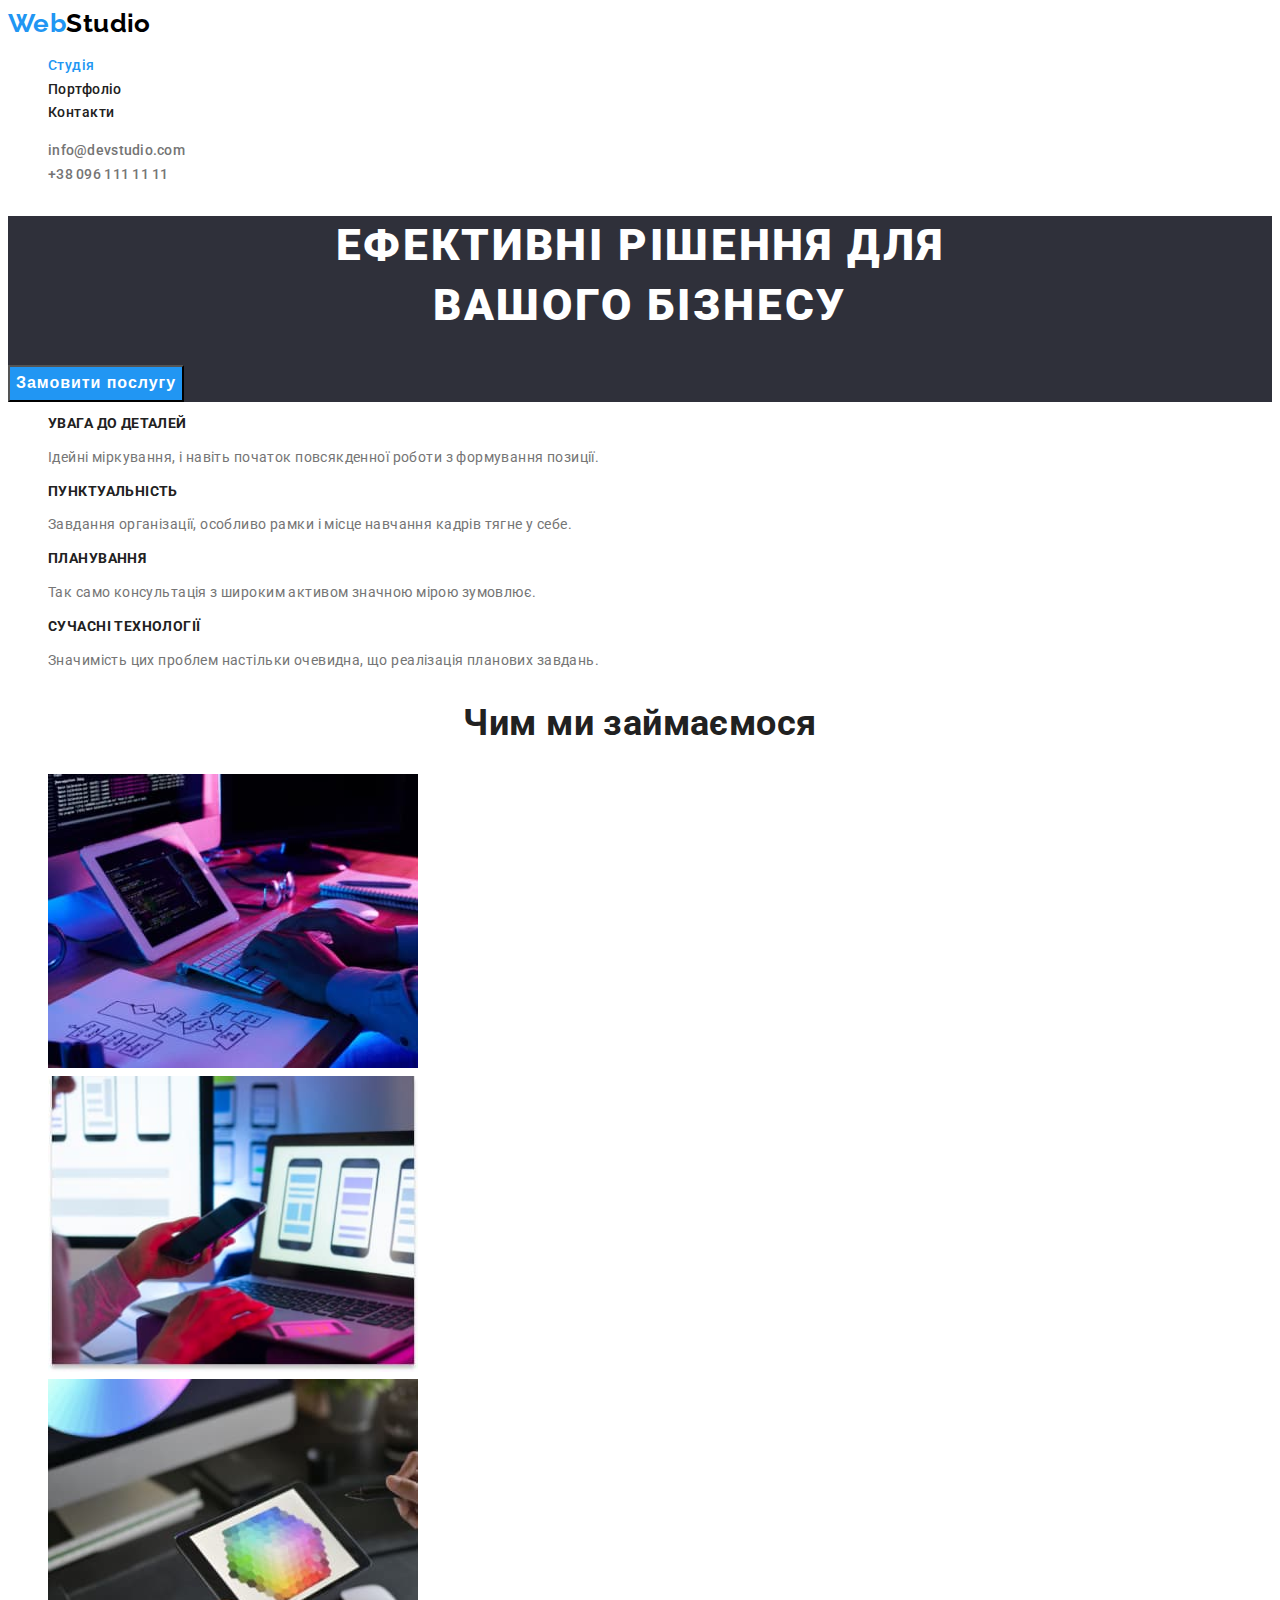
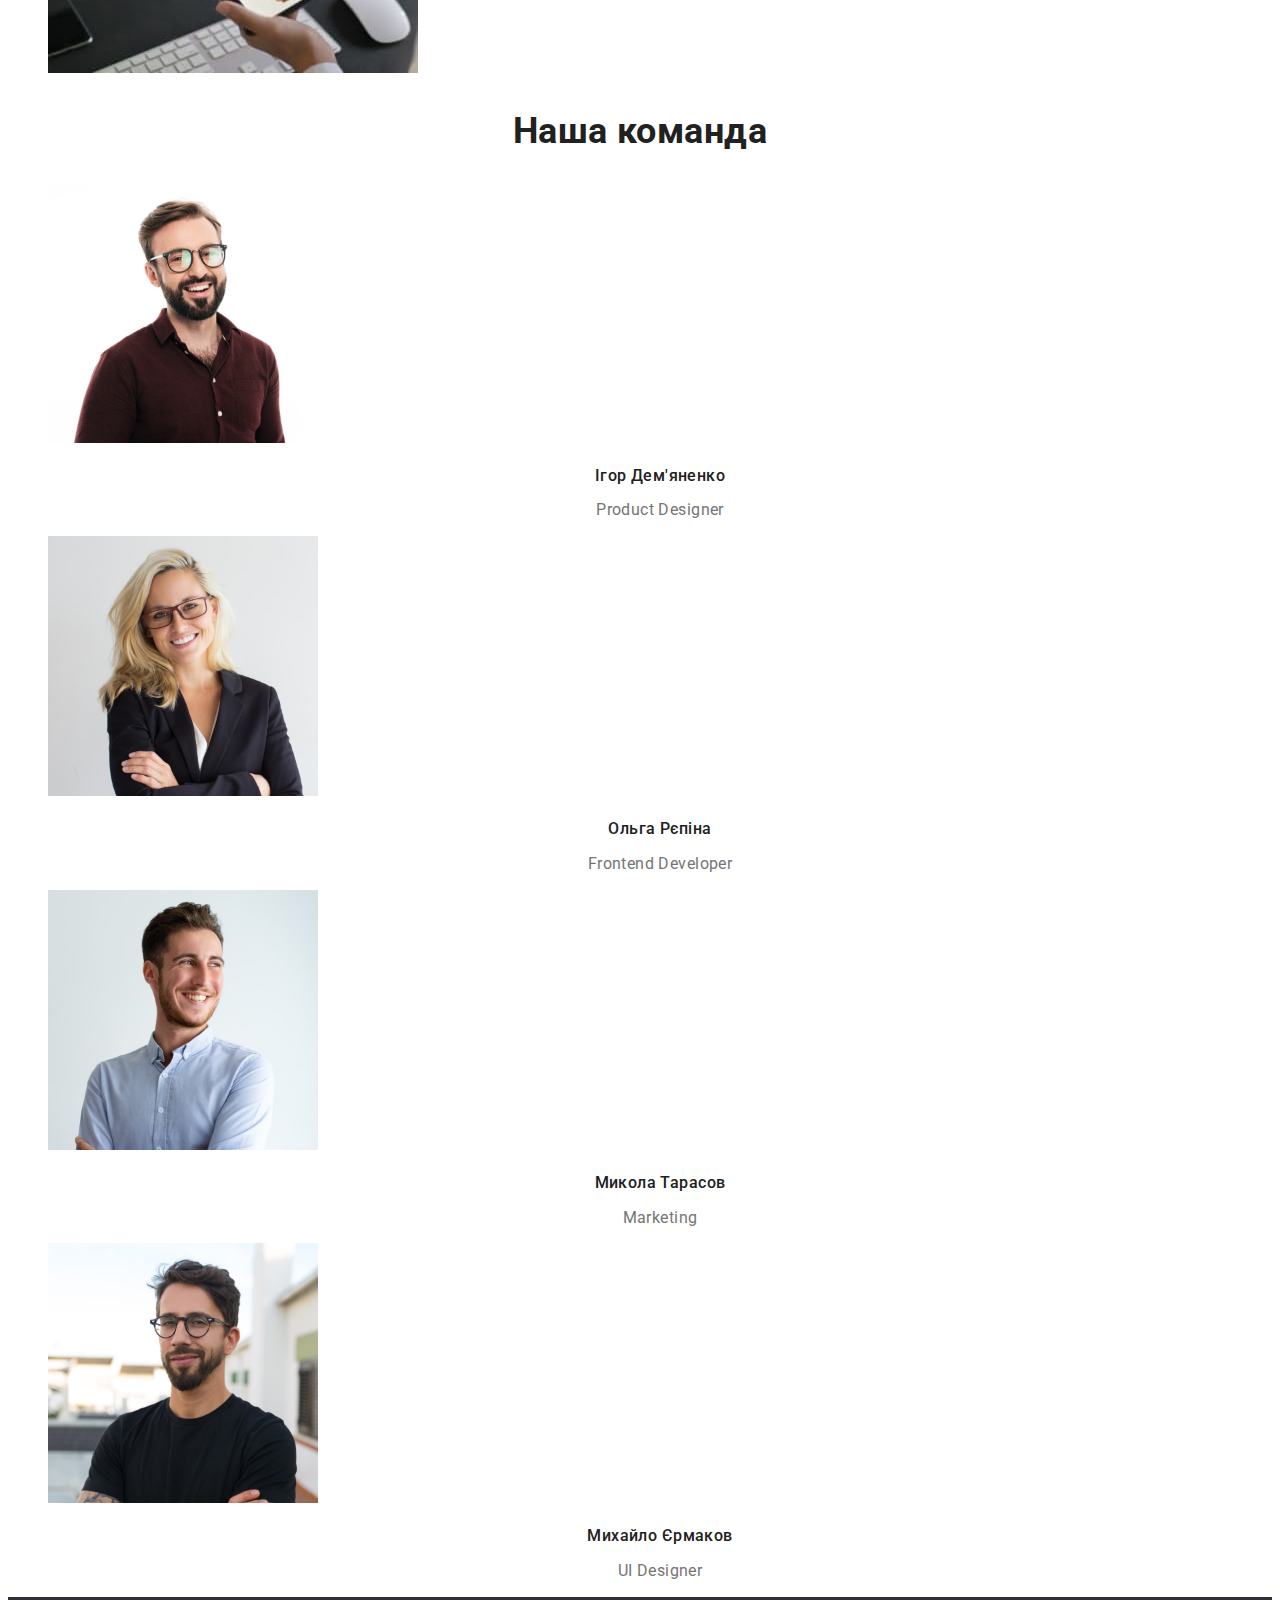
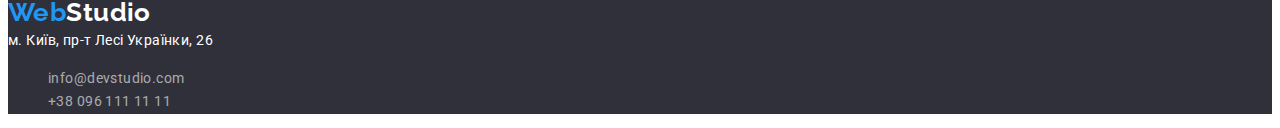
==== index.html @ 98f1ea33 "створено новий репозиторій HW3" ====
<!DOCTYPE html>
<html lang="uk">
  <head>
    <meta charset="UTF-8" />
    <meta http-equiv="X-UA-Compatible" content="IE=edge" />
    <meta name="viewport" content="width=device-width, initial-scale=1.0" />
    <title>WebStudio-Головна</title>
    <link rel="preconnect" href="https://fonts.googleapis.com" />
    <link rel="preconnect" href="https://fonts.gstatic.com" crossorigin />
    <link
      href="https://fonts.googleapis.com/css2?family=Raleway:wght@700&family=Roboto:wght@400;500;700;900&display=swap"
      rel="stylesheet"
    />

    <link rel="stylesheet" href="./css/styles.css" />
  </head>
  <body>
    <header>
      <nav>
        <a href="/" class="logo-head">
          <span class="logo-first">Web</span>Studio</a
        >
        <ul class="site-nav">
          <li><a href="./index.html" class="link current">Студія</a></li>
          <li><a href="./portfolio.html" class="link">Портфоліо</a></li>
          <li><a href="./index.html" class="link">Контакти</a></li>
        </ul>
      </nav>
      <ul>
        <li>
          <a href="mailto:info@devstudio.com" class="contacts"
            >info@devstudio.com</a
          >
        </li>
        <li>
          <a href="tell:+38096111111" class="contacts">+38 096 111 11 11</a>
        </li>
      </ul>
    </header>

    <main>
      <!-- Section 1 -->
      <section class="hero">
        <h1 class="hero-title">
          Ефективні рішення для<br />
          вашого бізнесу
        </h1>
        <button type="button">Замовити послугу</button>
      </section>

      <!-- Section 2 Work-->
      <section class="section work">
        <h2 class="section-title visually-hidden">Привілегії</h2>
        <ul>
          <li>
            <h3 class="work-title">УВАГА ДО ДЕТАЛЕЙ</h3>
            <p class="work-description">
              Ідейні міркування, і навіть початок повсякденної роботи з
              формування позиції.
            </p>
          </li>
          <li>
            <h3 class="work-title">ПУНКТУАЛЬНІСТЬ</h3>
            <p class="work-description">
              Завдання організації, особливо рамки і місце навчання кадрів тягне
              у себе.
            </p>
          </li>
          <li>
            <h3 class="work-title">ПЛАНУВАННЯ</h3>
            <p class="work-description">
              Так само консультація з широким активом значною мірою зумовлює.
            </p>
          </li>
          <li>
            <h3 class="work-title">СУЧАСНІ ТЕХНОЛОГІЇ</h3>
            <p class="work-description">
              Значимість цих проблем настільки очевидна, що реалізація планових
              завдань.
            </p>
          </li>
        </ul>
      </section>

      <!-- Section 3 -->
      <section class="section">
        <h2 class="section-title">Чим ми займаємося</h2>
        <ul>
          <li>
            <img src="./images/img1.jpg" alt="Десктопні додатки" width="370" />
          </li>
          <li>
            <img src="./images/img2.jpg" alt="Мобільні додатки" width="370" />
          </li>
          <li>
            <img
              src="./images/img3.jpg"
              alt="Додатки для планшетів"
              width="370"
            />
          </li>
        </ul>
      </section>

      <!-- Section 4 Team -->
      <section class="section-team">
        <h2 class="section-title">Наша команда</h2>
        <ul>
          <li>
            <img
              src="./images/img.jpg"
              alt="перший член команди"
              width="270"
              height="260"
            />
            <h3 class="team-name">Ігор Дем'яненко</h3>
            <p lang="en" class="team-position">Product Designer</p>
          </li>
          <li>
            <img
              src="./images/img_1.jpg"
              alt="другий член команди"
              width="270"
              height="260"
            />
            <h3 class="team-name">Ольга Рєпіна</h3>
            <p lang="en" class="team-position">Frontend Developer</p>
          </li>
          <li>
            <img
              src="./images/img_2.jpg"
              alt=" третій член команди"
              width="270"
              height="260"
            />
            <h3 class="team-name">Микола Тарасов</h3>
            <p lang="en" class="team-position">Marketing</p>
          </li>
          <li>
            <img
              src="./images/img_3.jpg"
              alt="четвертий член команди"
              width="270"
              height="260"
            />
            <h3 class="team-name">Михайло Єрмаков</h3>
            <p lang="en" class="team-position">UI Designer</p>
          </li>
        </ul>
      </section>
    </main>
    <footer>
      <a href="/" class="logo-footer"
        ><span class="logo-first">Web</span>Studio</a
      >
      <address class="address">
        <a
          href="https://goo.gl/maps/CPtrU1FHBa2aNyZL9"
          target="_blank"
          rel="noopener noreferrer nofollow"
          >м. Київ, пр-т Лесі Українки, 26</a
        >
      </address>
      <ul>
        <li>
          <a href="mailto:info@devstudio.com" class="contacts-footer"
            >info@devstudio.com</a
          >
        </li>
        <li>
          <a href="tel+380961111111" class="contacts-footer"
            >+38 096 111 11 11</a
          >
        </li>
      </ul>
    </footer>
  </body>
</html>
---- css/styles.css ----
/* #000000 - лого2
#2196F3 - лого1 
#212121 - другорядний колір
#757575 - основний колір
#FFFFFF - герой і лого2
rgba(255, 255, 255, 0.6) - контакти
#2F303A - фон героя*/
:root {
    --primary-text-color: #757575;
    --secondary-text-color: #212121;
    --accent-color: #2196F3;
    --white-color: #FFFFFF;
}
body {
    background: var(--white-color);
    color: var(--primary-text-color);
    font-family: Roboto, sans-serif;
    letter-spacing: 0.03em;
    font-weight: 400;
    font-size: 14px;
    line-height: 1.7;
}

 .logo-first {
    color: var(--accent-color);
 }
 .logo-head {
    color: #000000;
    font-family: Raleway;
    font-weight: 700;
    font-size: 26px;
    line-height: 1.2;
 }
ul {
    list-style: none;
}
a {
    text-decoration: none;
}
.site-nav .link {
    color: var(--secondary-text-color);
    font-weight: 500;
    line-height: 1.14;
}
 
.site-nav .link.current {
    color: var(--accent-color);
}

.site-nav .link:hover,
.site-nav .link:focus {
    color: var(--accent-color);
    letter-spacing: 0.02em;
}
.contacts {
    color: var(--primary-text-color);
    font-weight: 500;
    line-height: 1.14;
    letter-spacing: 0.02em;
}
.contacts:hover,
.contacts:focus {
    color: var(--accent-color);
}

.hero {
    background-color: #2F303A;
}
.hero-title {
    color: var(--white-color);
    font-weight: 900;
    font-size: 44px;
    line-height: 1.36;
    text-align: center;
    letter-spacing: 0.06em;
    text-transform: uppercase;
}
.hero button {
    background-color: var(--accent-color);
    color: var(--white-color);
    font-weight: 700;
    font-size: 16px;
    line-height: 1.9;
    align-items: center;
    text-align: center;
    letter-spacing: 0.06em;
}
.section-title {
    color: var(--secondary-text-color);
    font-size: 36px;
    line-height: 1.16;
    text-align: center;
}

.work-title {
    color: var(--secondary-text-color);
    font-size: 14px;
    line-height: 1.14;
    text-transform: uppercase;
}

.project-tittle {
    font-weight: 700;
    font-size: 18px;
    line-height: 2;
    letter-spacing: 0.06em;
    color: var(--secondary-text-color);
}
.project-text {
    font-size: 16px;
    line-height: 1.87;
    letter-spacing: 0.03em;
    color: var(--primary-text-color);
}
.team-name {
    color: var(--secondary-text-color);
    font-weight: 500;
    font-size: 16px;
    line-height: 1.18;
    text-align: center;
}
.team-position{
    font-size: 16px;
    line-height: 1.18;
    text-align: center;
}
footer {
    background-color: #2F303A;
}
.address {
    color: var(--white-color);

}
.logo-footer {
    color: var(--white-color);
    font-family: Raleway;
    font-weight: 700;
    font-size: 26px;
    line-height: 1.19;
}
.address a{
    color: var(--white-color);
    font-style: normal;
}
.contacts-footer {
    color: rgba(255, 255, 255, 0.6);
}
.contacts-footer:hover,
.contacts-footer:focus {
    color: var(--accent-color);
}
.button {
    background-color: #F5F4FA;
    color: var(--secondary-text-color);
    font-family: inherit;
    font-weight: 500;
    font-size: 16px;
    line-height: 1.62;
    text-align: center;
    letter-spacing: 0.03em;
    cursor: pointer;
}
.button:hover,
.button:focus {
    background-color: var(--accent-color);
    color: var(--white-color);
}
.visually-hidden {
    position: absolute;
    white-space: nowrap;
    width: 1px;
    height: 1px;
    overflow: hidden;
    border: 0;
    padding: 0;
    clip: rect(0 0 0 0);
    clip-path: inset(50%);
    margin: -1px;
}
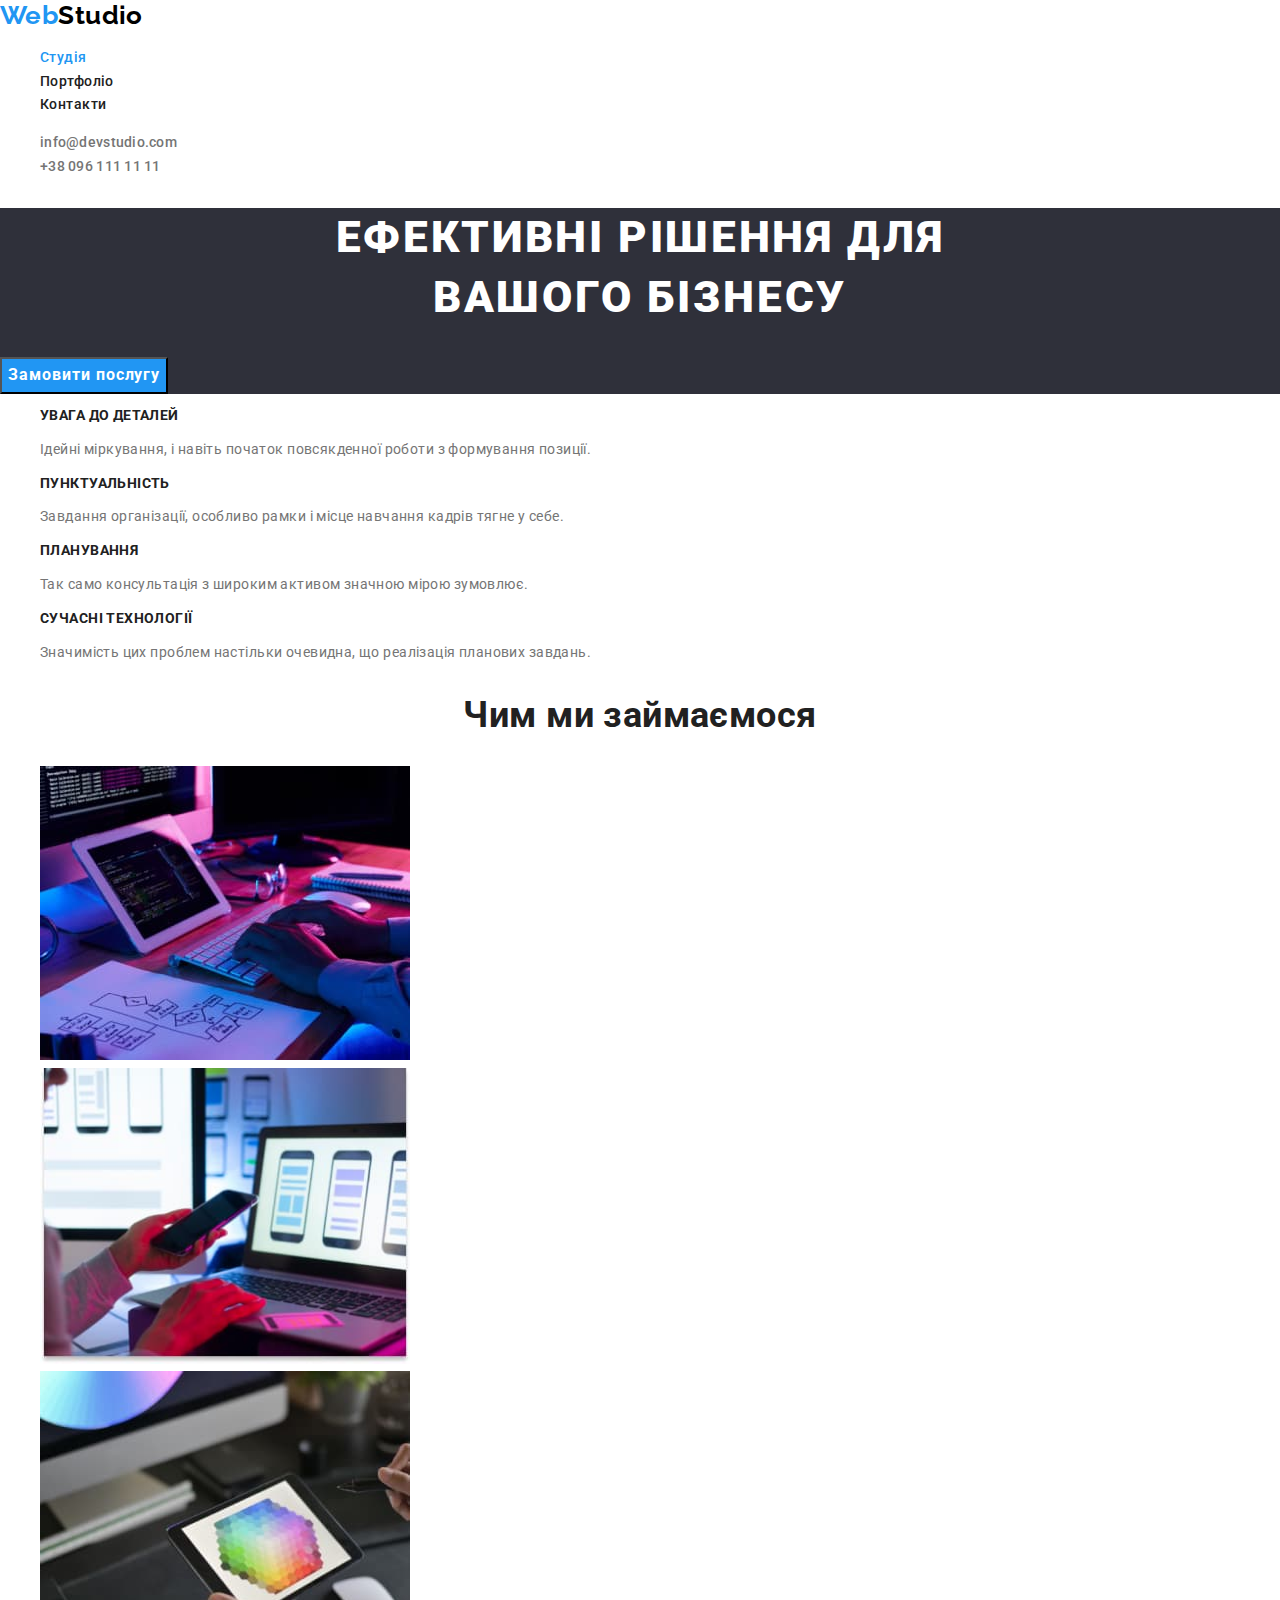
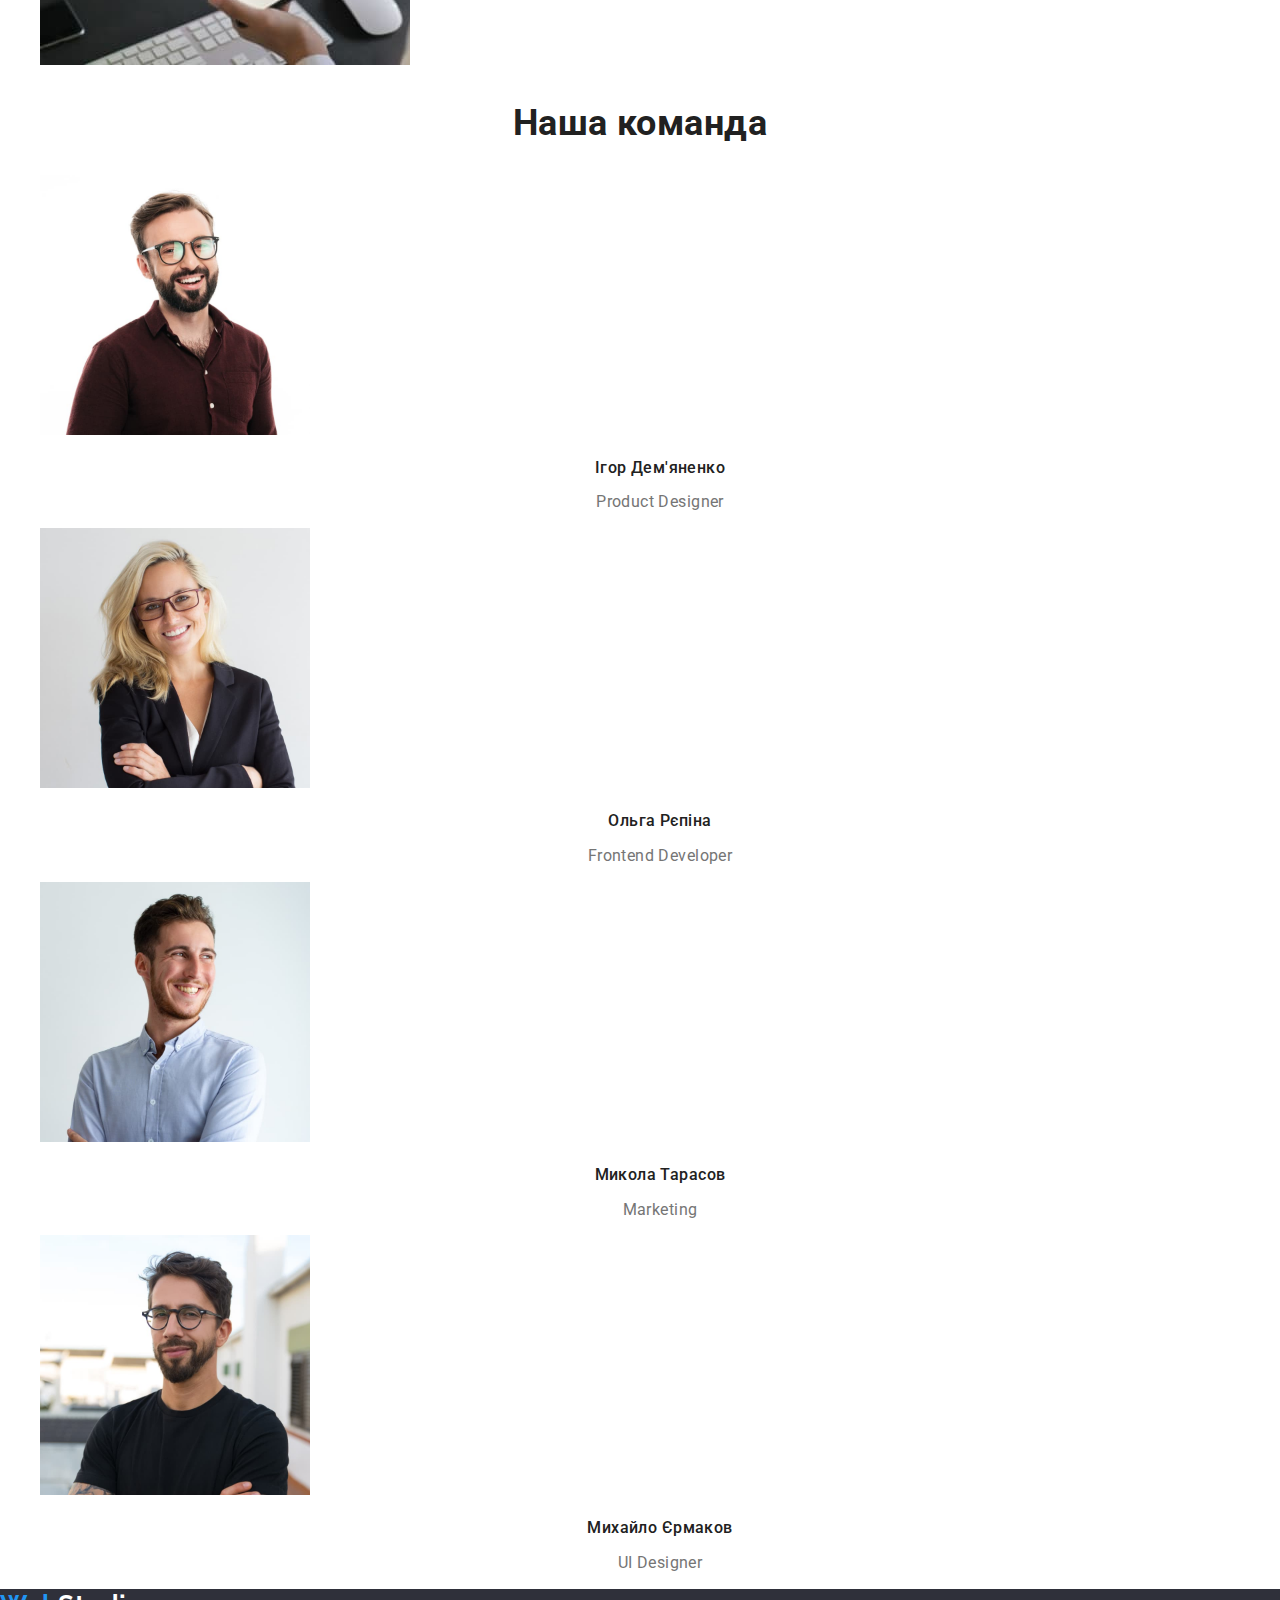
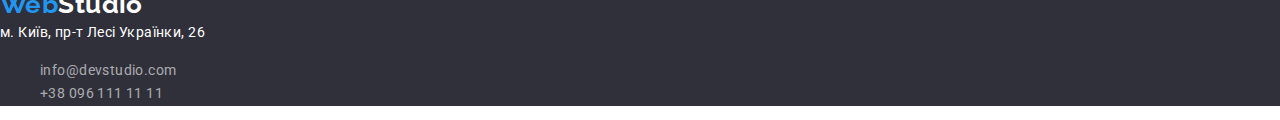
==== commit 64dc400e: "update index.html and portfolio.html" ====
--- a/index.html
+++ b/index.html
@@ -11,31 +11,36 @@
       href="https://fonts.googleapis.com/css2?family=Raleway:wght@700&family=Roboto:wght@400;500;700;900&display=swap"
       rel="stylesheet"
     />
-
+    <link
+      rel="stylesheet"
+      href="https://cdnjs.cloudflare.com/ajax/libs/modern-normalize/1.1.0/modern-normalize.min.css"
+    />
     <link rel="stylesheet" href="./css/styles.css" />
   </head>
   <body>
-    <header>
-      <nav>
-        <a href="/" class="logo-head">
-          <span class="logo-first">Web</span>Studio</a
-        >
-        <ul class="site-nav">
-          <li><a href="./index.html" class="link current">Студія</a></li>
-          <li><a href="./portfolio.html" class="link">Портфоліо</a></li>
-          <li><a href="./index.html" class="link">Контакти</a></li>
+    <header class="page-header">
+      <div class="container">
+        <nav>
+          <a href="/" class="logo-head">
+            <span class="logo-first">Web</span>Studio</a
+          >
+          <ul class="site-nav list">
+            <li><a href="./index.html" class="link current">Студія</a></li>
+            <li><a href="./portfolio.html" class="link">Портфоліо</a></li>
+            <li><a href="./index.html" class="link">Контакти</a></li>
+          </ul>
+        </nav>
+        <ul class="list">
+          <li>
+            <a href="mailto:info@devstudio.com" class="contacts"
+              >info@devstudio.com</a
+            >
+          </li>
+          <li>
+            <a href="tell:+38096111111" class="contacts">+38 096 111 11 11</a>
+          </li>
         </ul>
-      </nav>
-      <ul>
-        <li>
-          <a href="mailto:info@devstudio.com" class="contacts"
-            >info@devstudio.com</a
-          >
-        </li>
-        <li>
-          <a href="tell:+38096111111" class="contacts">+38 096 111 11 11</a>
-        </li>
-      </ul>
+      </div>
     </header>
 
     <main>
@@ -51,7 +56,7 @@
       <!-- Section 2 Work-->
       <section class="section work">
         <h2 class="section-title visually-hidden">Привілегії</h2>
-        <ul>
+        <ul class="list">
           <li>
             <h3 class="work-title">УВАГА ДО ДЕТАЛЕЙ</h3>
             <p class="work-description">
@@ -85,7 +90,7 @@
       <!-- Section 3 -->
       <section class="section">
         <h2 class="section-title">Чим ми займаємося</h2>
-        <ul>
+        <ul class="list">
           <li>
             <img src="./images/img1.jpg" alt="Десктопні додатки" width="370" />
           </li>
@@ -105,7 +110,7 @@
       <!-- Section 4 Team -->
       <section class="section-team">
         <h2 class="section-title">Наша команда</h2>
-        <ul>
+        <ul class="list">
           <li>
             <img
               src="./images/img.jpg"
@@ -161,7 +166,7 @@
           >м. Київ, пр-т Лесі Українки, 26</a
         >
       </address>
-      <ul>
+      <ul class="list">
         <li>
           <a href="mailto:info@devstudio.com" class="contacts-footer"
             >info@devstudio.com</a
--- a/css/styles.css
+++ b/css/styles.css
@@ -1,16 +1,11 @@
-/* #000000 - лого2
-#2196F3 - лого1 
-#212121 - другорядний колір
-#757575 - основний колір
-#FFFFFF - герой і лого2
-rgba(255, 255, 255, 0.6) - контакти
-#2F303A - фон героя*/
+
 :root {
     --primary-text-color: #757575;
     --secondary-text-color: #212121;
     --accent-color: #2196F3;
     --white-color: #FFFFFF;
 }
+
 body {
     background: var(--white-color);
     color: var(--primary-text-color);
@@ -20,6 +15,15 @@
     font-size: 14px;
     line-height: 1.7;
 }
+.list {
+    list-style: none;
+}
+
+a {
+    text-decoration: none;
+}
+
+/* --------Навігація-------- */
 
  .logo-first {
     color: var(--accent-color);
@@ -31,12 +35,7 @@
     font-size: 26px;
     line-height: 1.2;
  }
-ul {
-    list-style: none;
-}
-a {
-    text-decoration: none;
-}
+ 
 .site-nav .link {
     color: var(--secondary-text-color);
     font-weight: 500;
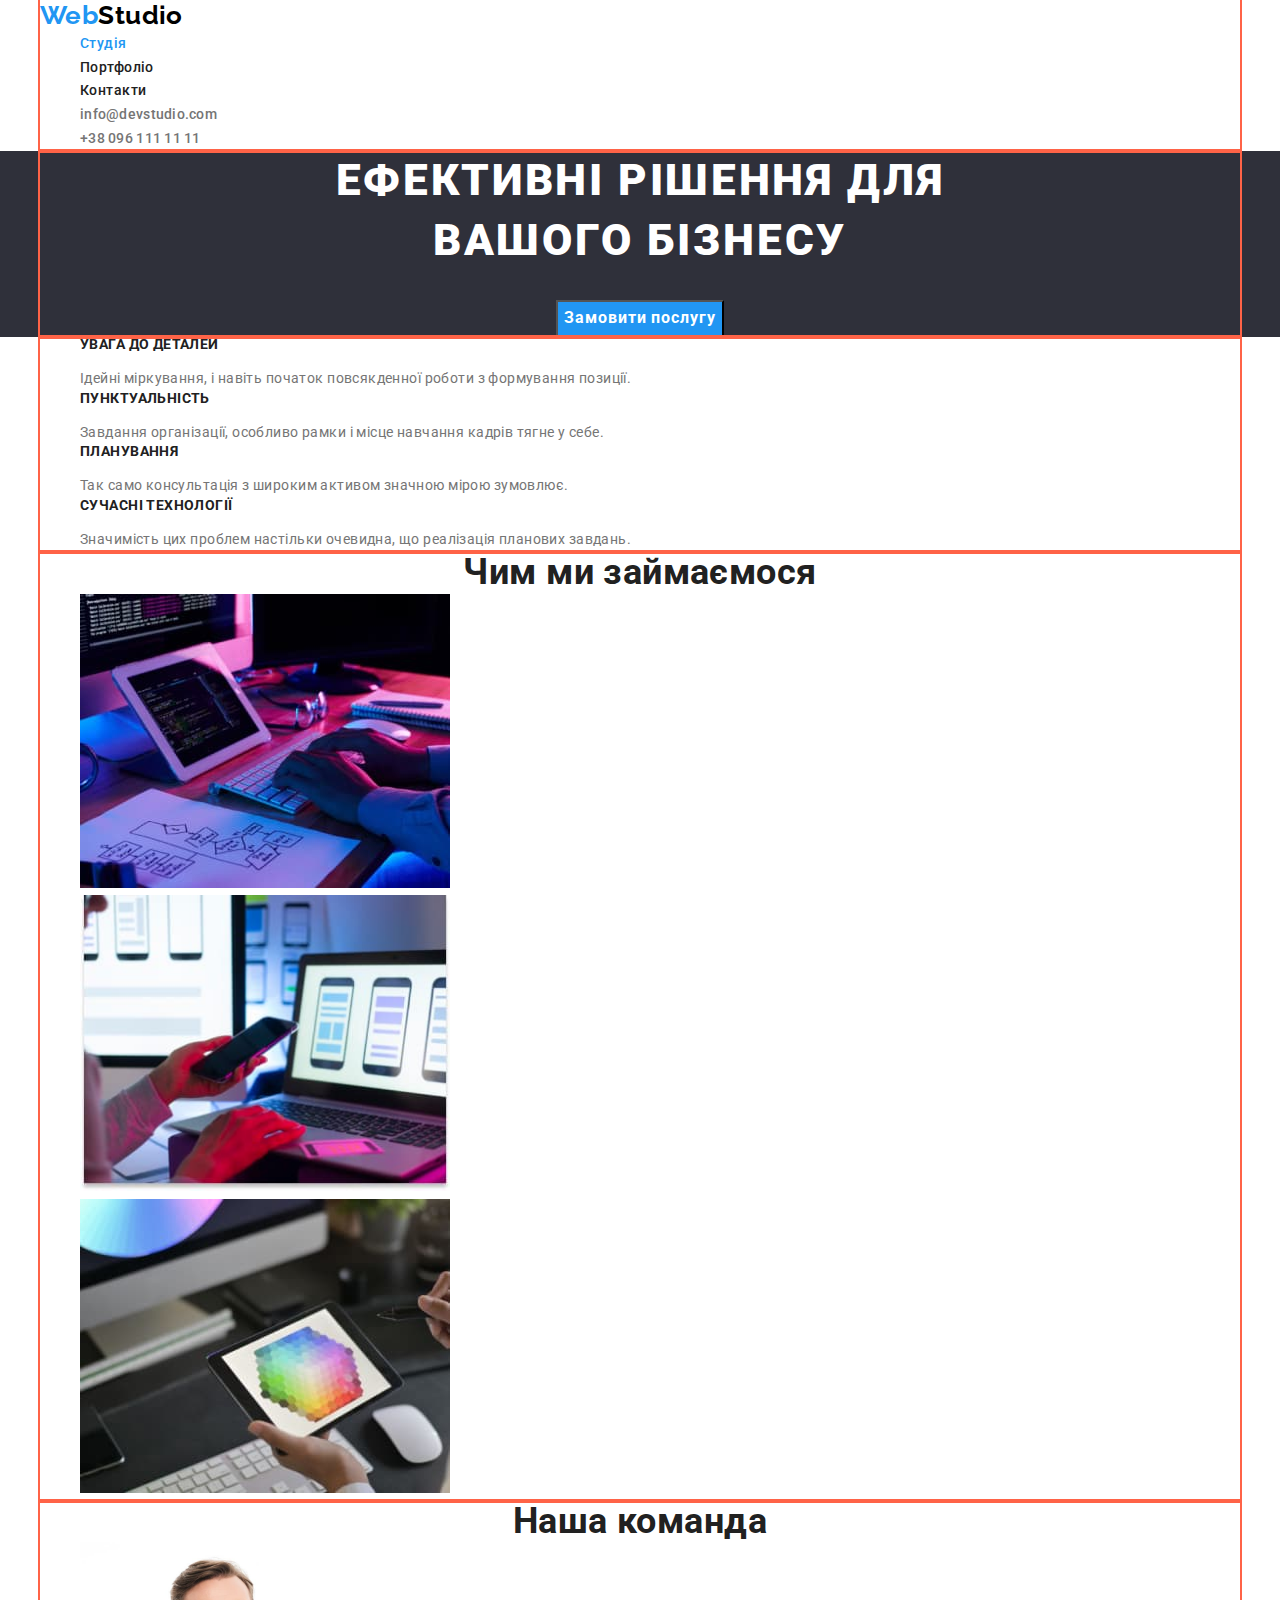
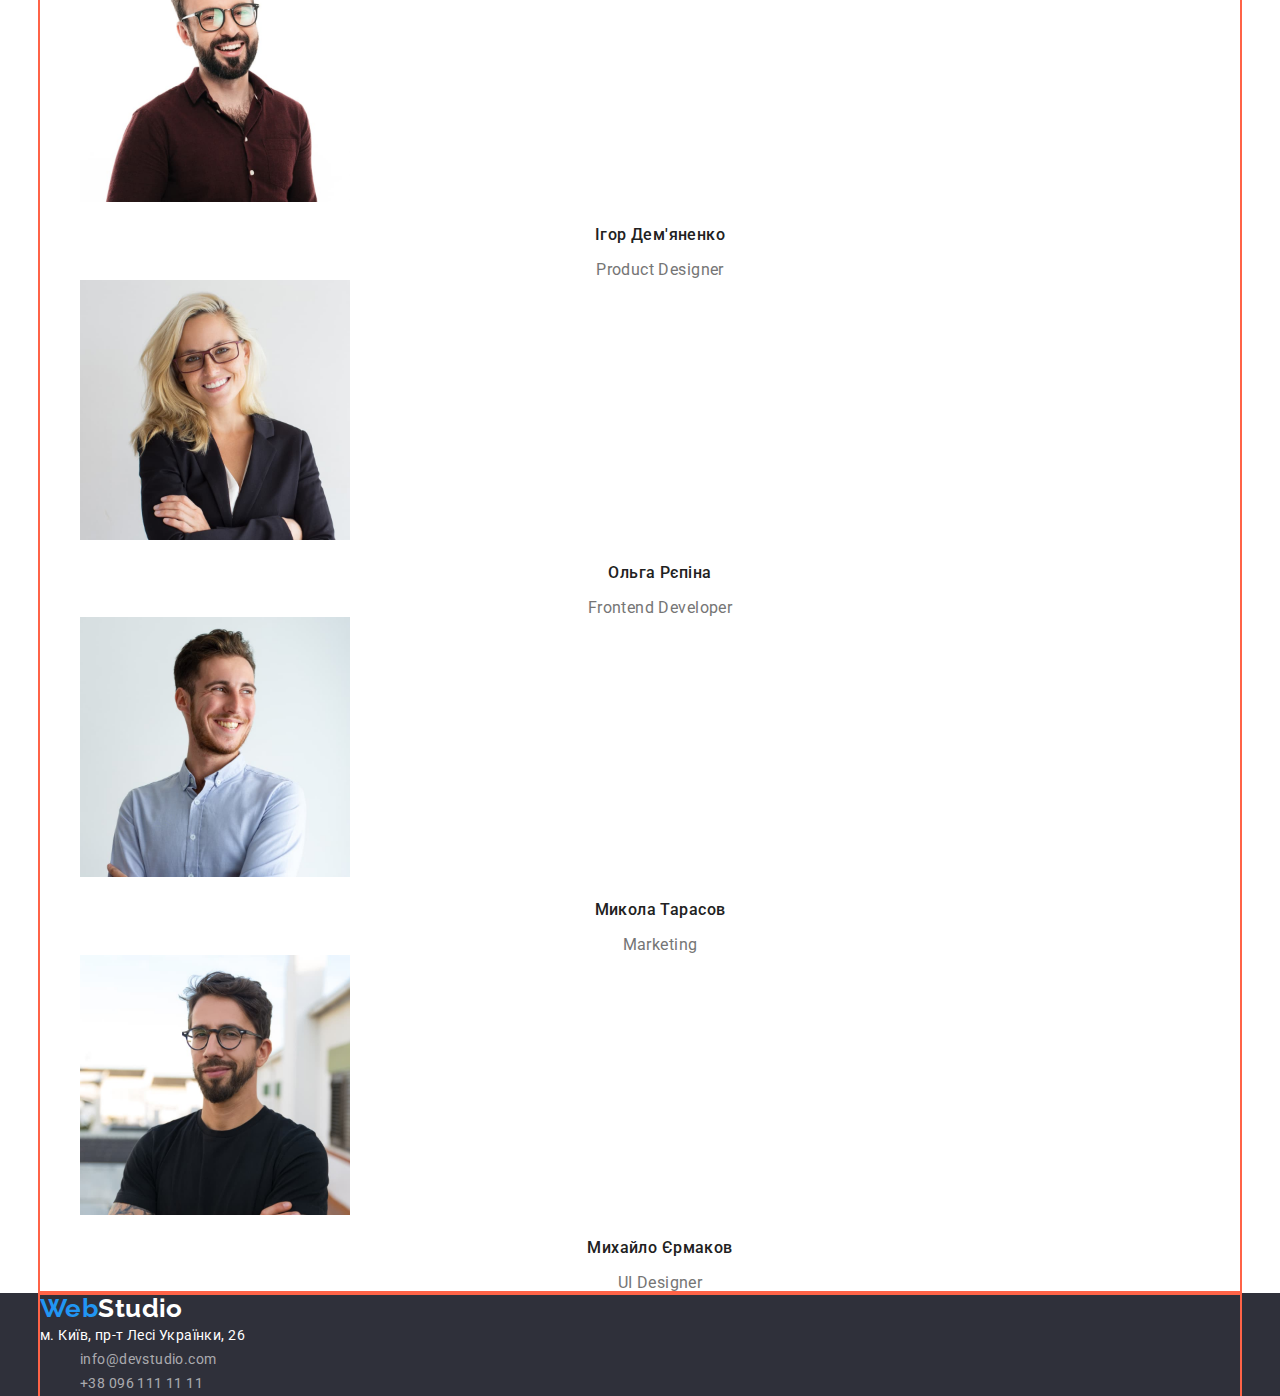
==== commit 25aa76f7: "add new styles" ====
--- a/index.html
+++ b/index.html
@@ -44,42 +44,44 @@
     </header>
 
     <main>
-      <!-- Section 1 -->
+      <!-- Section 1 Hero -->
       <section class="hero">
-        <h1 class="hero-title">
-          Ефективні рішення для<br />
-          вашого бізнесу
-        </h1>
-        <button type="button">Замовити послугу</button>
+        <div class="container">
+          <h1 class="hero-title">
+            Ефективні рішення для<br />
+            вашого бізнесу
+          </h1>
+          <button type="button">Замовити послугу</button>
+        </div>
       </section>
 
-      <!-- Section 2 Work-->
-      <section class="section work">
+      <!-- Section 2 Privileges -->
+      <section class="section-privileges container">
         <h2 class="section-title visually-hidden">Привілегії</h2>
         <ul class="list">
           <li>
-            <h3 class="work-title">УВАГА ДО ДЕТАЛЕЙ</h3>
-            <p class="work-description">
+            <h3 class="privileges-title">УВАГА ДО ДЕТАЛЕЙ</h3>
+            <p class="privileges-description">
               Ідейні міркування, і навіть початок повсякденної роботи з
               формування позиції.
             </p>
           </li>
           <li>
-            <h3 class="work-title">ПУНКТУАЛЬНІСТЬ</h3>
-            <p class="work-description">
+            <h3 class="privileges-title">ПУНКТУАЛЬНІСТЬ</h3>
+            <p class="privileges-description">
               Завдання організації, особливо рамки і місце навчання кадрів тягне
               у себе.
             </p>
           </li>
           <li>
-            <h3 class="work-title">ПЛАНУВАННЯ</h3>
-            <p class="work-description">
+            <h3 class="privileges-title">ПЛАНУВАННЯ</h3>
+            <p class="privileges-description">
               Так само консультація з широким активом значною мірою зумовлює.
             </p>
           </li>
           <li>
-            <h3 class="work-title">СУЧАСНІ ТЕХНОЛОГІЇ</h3>
-            <p class="work-description">
+            <h3 class="privileges-title">СУЧАСНІ ТЕХНОЛОГІЇ</h3>
+            <p class="privileges-description">
               Значимість цих проблем настільки очевидна, що реалізація планових
               завдань.
             </p>
@@ -87,97 +89,107 @@
         </ul>
       </section>
 
-      <!-- Section 3 -->
-      <section class="section">
-        <h2 class="section-title">Чим ми займаємося</h2>
-        <ul class="list">
-          <li>
-            <img src="./images/img1.jpg" alt="Десктопні додатки" width="370" />
-          </li>
-          <li>
-            <img src="./images/img2.jpg" alt="Мобільні додатки" width="370" />
-          </li>
-          <li>
-            <img
-              src="./images/img3.jpg"
-              alt="Додатки для планшетів"
-              width="370"
-            />
-          </li>
-        </ul>
+      <!-- Section 3 Work -->
+      <section class="section-work">
+        <div class="container">
+          <h2 class="section-title">Чим ми займаємося</h2>
+          <ul class="list">
+            <li>
+              <img
+                src="./images/img1.jpg"
+                alt="Десктопні додатки"
+                width="370"
+              />
+            </li>
+            <li>
+              <img src="./images/img2.jpg" alt="Мобільні додатки" width="370" />
+            </li>
+            <li>
+              <img
+                src="./images/img3.jpg"
+                alt="Додатки для планшетів"
+                width="370"
+              />
+            </li>
+          </ul>
+        </div>
       </section>
 
       <!-- Section 4 Team -->
       <section class="section-team">
-        <h2 class="section-title">Наша команда</h2>
-        <ul class="list">
-          <li>
-            <img
-              src="./images/img.jpg"
-              alt="перший член команди"
-              width="270"
-              height="260"
-            />
-            <h3 class="team-name">Ігор Дем'яненко</h3>
-            <p lang="en" class="team-position">Product Designer</p>
-          </li>
-          <li>
-            <img
-              src="./images/img_1.jpg"
-              alt="другий член команди"
-              width="270"
-              height="260"
-            />
-            <h3 class="team-name">Ольга Рєпіна</h3>
-            <p lang="en" class="team-position">Frontend Developer</p>
-          </li>
-          <li>
-            <img
-              src="./images/img_2.jpg"
-              alt=" третій член команди"
-              width="270"
-              height="260"
-            />
-            <h3 class="team-name">Микола Тарасов</h3>
-            <p lang="en" class="team-position">Marketing</p>
-          </li>
-          <li>
-            <img
-              src="./images/img_3.jpg"
-              alt="четвертий член команди"
-              width="270"
-              height="260"
-            />
-            <h3 class="team-name">Михайло Єрмаков</h3>
-            <p lang="en" class="team-position">UI Designer</p>
-          </li>
-        </ul>
+        <div class="container">
+          <h2 class="section-title">Наша команда</h2>
+          <ul class="list">
+            <li>
+              <img
+                src="./images/img.jpg"
+                alt="перший член команди"
+                width="270"
+                height="260"
+              />
+              <h3 class="team-name">Ігор Дем'яненко</h3>
+              <p lang="en" class="team-position">Product Designer</p>
+            </li>
+            <li>
+              <img
+                src="./images/img_1.jpg"
+                alt="другий член команди"
+                width="270"
+                height="260"
+              />
+              <h3 class="team-name">Ольга Рєпіна</h3>
+              <p lang="en" class="team-position">Frontend Developer</p>
+            </li>
+            <li>
+              <img
+                src="./images/img_2.jpg"
+                alt=" третій член команди"
+                width="270"
+                height="260"
+              />
+              <h3 class="team-name">Микола Тарасов</h3>
+              <p lang="en" class="team-position">Marketing</p>
+            </li>
+            <li>
+              <img
+                src="./images/img_3.jpg"
+                alt="четвертий член команди"
+                width="270"
+                height="260"
+              />
+              <h3 class="team-name">Михайло Єрмаков</h3>
+              <p lang="en" class="team-position">UI Designer</p>
+            </li>
+          </ul>
+        </div>
       </section>
     </main>
     <footer>
-      <a href="/" class="logo-footer"
-        ><span class="logo-first">Web</span>Studio</a
-      >
-      <address class="address">
-        <a
-          href="https://goo.gl/maps/CPtrU1FHBa2aNyZL9"
-          target="_blank"
-          rel="noopener noreferrer nofollow"
-          >м. Київ, пр-т Лесі Українки, 26</a
+      <div class="container">
+        <a href="/" class="logo-footer"
+          ><span class="logo-first">Web</span>Studio</a
         >
-      </address>
-      <ul class="list">
-        <li>
-          <a href="mailto:info@devstudio.com" class="contacts-footer"
-            >info@devstudio.com</a
+        <address class="address">
+          <a
+            href="https://goo.gl/maps/CPtrU1FHBa2aNyZL9"
+            target="_blank"
+            rel="noopener noreferrer nofollow"
+            >м. Київ, пр-т Лесі Українки, 26</a
           >
-        </li>
-        <li>
-          <a href="tel+380961111111" class="contacts-footer"
-            >+38 096 111 11 11</a
-          >
-        </li>
-      </ul>
+        </address>
+        <ul class="list">
+          <li>
+            <a href="mailto:info@devstudio.com" class="contacts-footer"
+              >info@devstudio.com</a
+            >
+          </li>
+          <li>
+            <a href="tel+380961111111" class="contacts-footer"
+              >+38 096 111 11 11</a
+            >
+          </li>
+        </ul>
+      </div>
     </footer>
   </body>
 </html>
--- a/css/styles.css
+++ b/css/styles.css
@@ -17,13 +17,21 @@
 }
 .list {
     list-style: none;
+    margin-top: 0;
+    margin-bottom: 0;
 }
 
 a {
     text-decoration: none;
 }
 
-/* --------Навігація-------- */
+/* --------Хедер-------- */
+.container {
+    margin-left: auto;
+    margin-right: auto;
+    width: 1200px;
+    outline: 2px solid tomato;
+}
 
  .logo-first {
     color: var(--accent-color);
@@ -62,15 +70,19 @@
     color: var(--accent-color);
 }
 
+/* --------Hero-------- */
 .hero {
     background-color: #2F303A;
+    text-align: center;
 }
 .hero-title {
+    margin-top: 0;
+    margin-bottom: 30px;
+
     color: var(--white-color);
     font-weight: 900;
     font-size: 44px;
     line-height: 1.36;
-    text-align: center;
     letter-spacing: 0.06em;
     text-transform: uppercase;
 }
@@ -84,21 +96,73 @@
     text-align: center;
     letter-spacing: 0.06em;
 }
+
+
 .section-title {
+    margin-top: 0;
+    margin-bottom: 0;
+
     color: var(--secondary-text-color);
     font-size: 36px;
     line-height: 1.16;
     text-align: center;
 }
 
-.work-title {
+/* --------privileges-------- */
+.privileges-title {
+    margin-top: 0;
     color: var(--secondary-text-color);
     font-size: 14px;
     line-height: 1.14;
     text-transform: uppercase;
 }
-
-.project-tittle {
+.privileges-description {
+    margin-bottom: 0;
+}
+
+.team-name {
+    color: var(--secondary-text-color);
+    font-weight: 500;
+    font-size: 16px;
+    line-height: 1.18;
+    text-align: center;
+}
+.team-position{
+    margin-bottom: 0;
+    font-size: 16px;
+    line-height: 1.18;
+    text-align: center;
+}
+
+/* --------Footer-------- */
+footer {
+    background-color: #2F303A;
+}
+.address {
+    color: var(--white-color);
+
+}
+.logo-footer {
+    color: var(--white-color);
+    font-family: Raleway;
+    font-weight: 700;
+    font-size: 26px;
+    line-height: 1.19;
+}
+.address a{
+    color: var(--white-color);
+    font-style: normal;
+}
+.contacts-footer {
+    color: rgba(255, 255, 255, 0.6);
+}
+.contacts-footer:hover,
+.contacts-footer:focus {
+    color: var(--accent-color);
+}
+
+/* --------Portfolio-------- */
+.project-title {
     font-weight: 700;
     font-size: 18px;
     line-height: 2;
@@ -111,44 +175,9 @@
     letter-spacing: 0.03em;
     color: var(--primary-text-color);
 }
-.team-name {
-    color: var(--secondary-text-color);
-    font-weight: 500;
-    font-size: 16px;
-    line-height: 1.18;
-    text-align: center;
-}
-.team-position{
-    font-size: 16px;
-    line-height: 1.18;
-    text-align: center;
-}
-footer {
-    background-color: #2F303A;
-}
-.address {
-    color: var(--white-color);
-
-}
-.logo-footer {
-    color: var(--white-color);
-    font-family: Raleway;
-    font-weight: 700;
-    font-size: 26px;
-    line-height: 1.19;
-}
-.address a{
-    color: var(--white-color);
-    font-style: normal;
-}
-.contacts-footer {
-    color: rgba(255, 255, 255, 0.6);
-}
-.contacts-footer:hover,
-.contacts-footer:focus {
-    color: var(--accent-color);
-}
 .button {
+    border-radius: 4px;
+    padding: 6px 22px;
     background-color: #F5F4FA;
     color: var(--secondary-text-color);
     font-family: inherit;
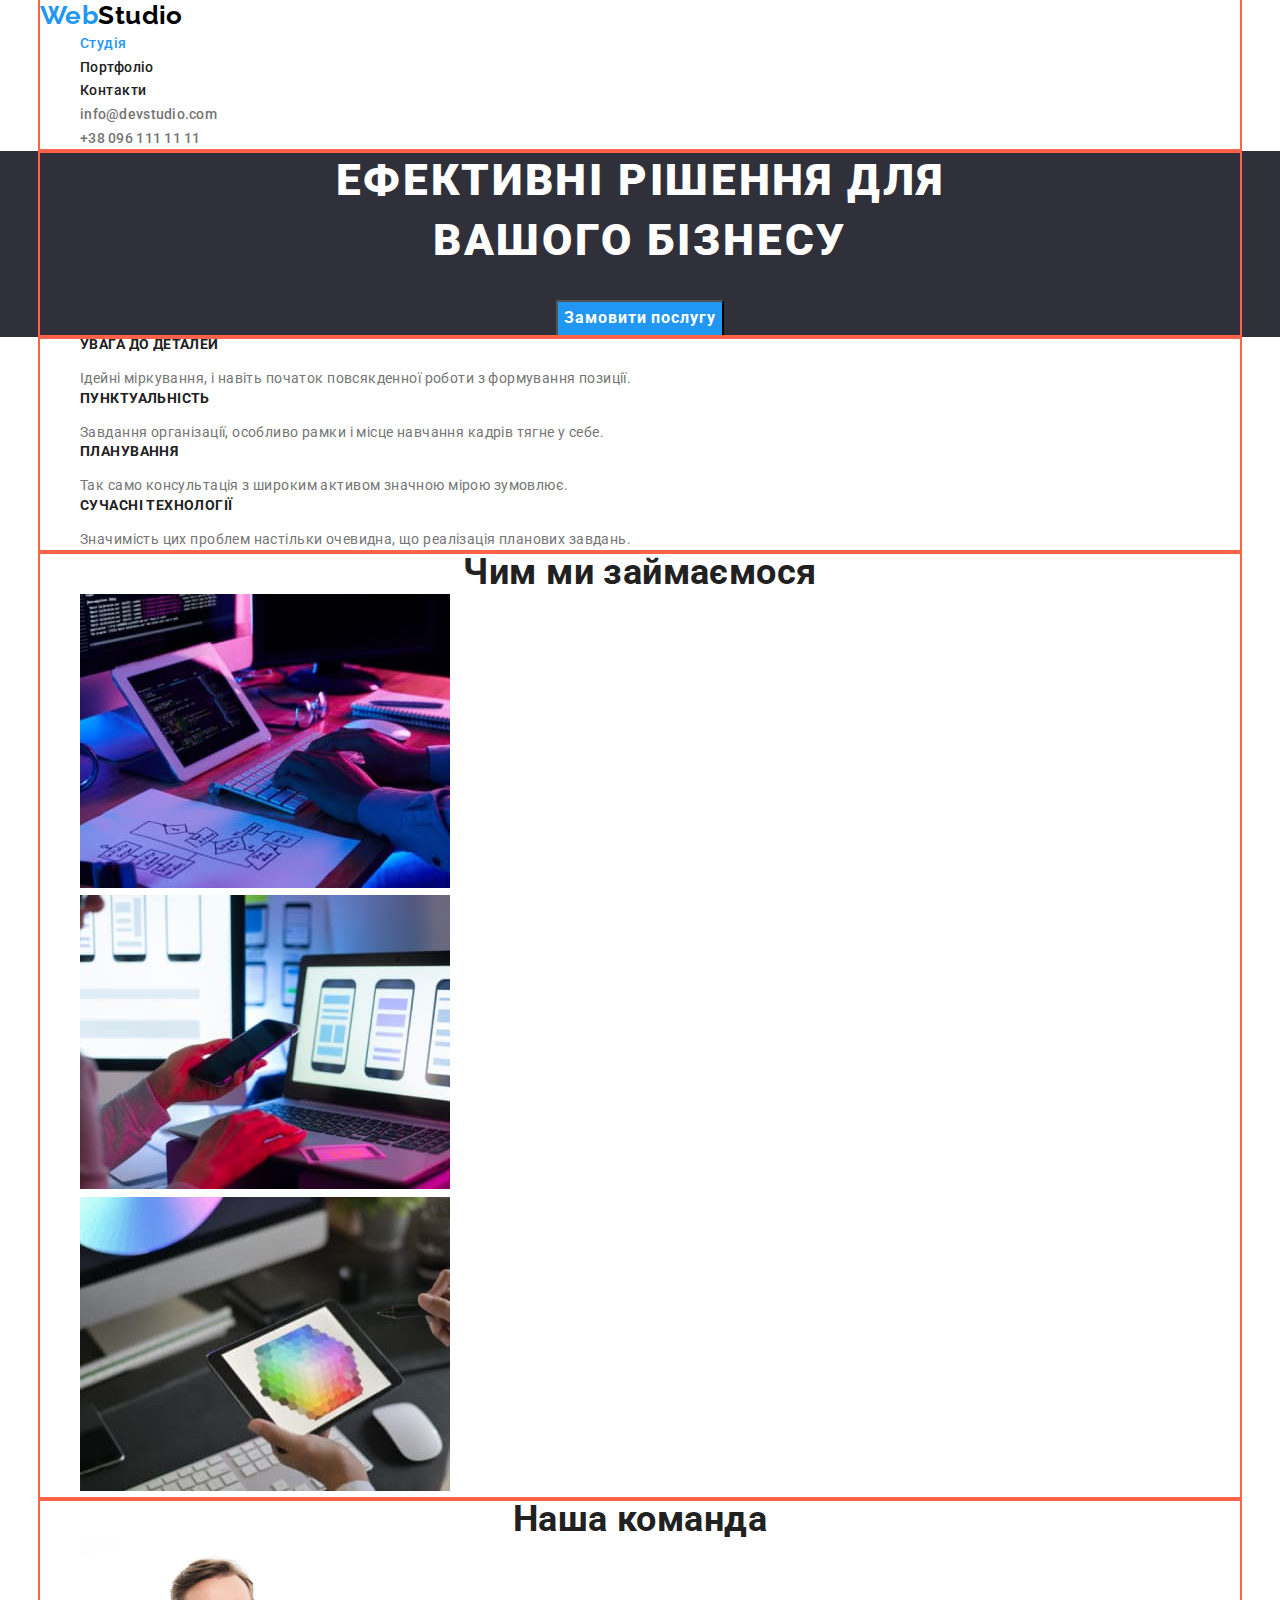
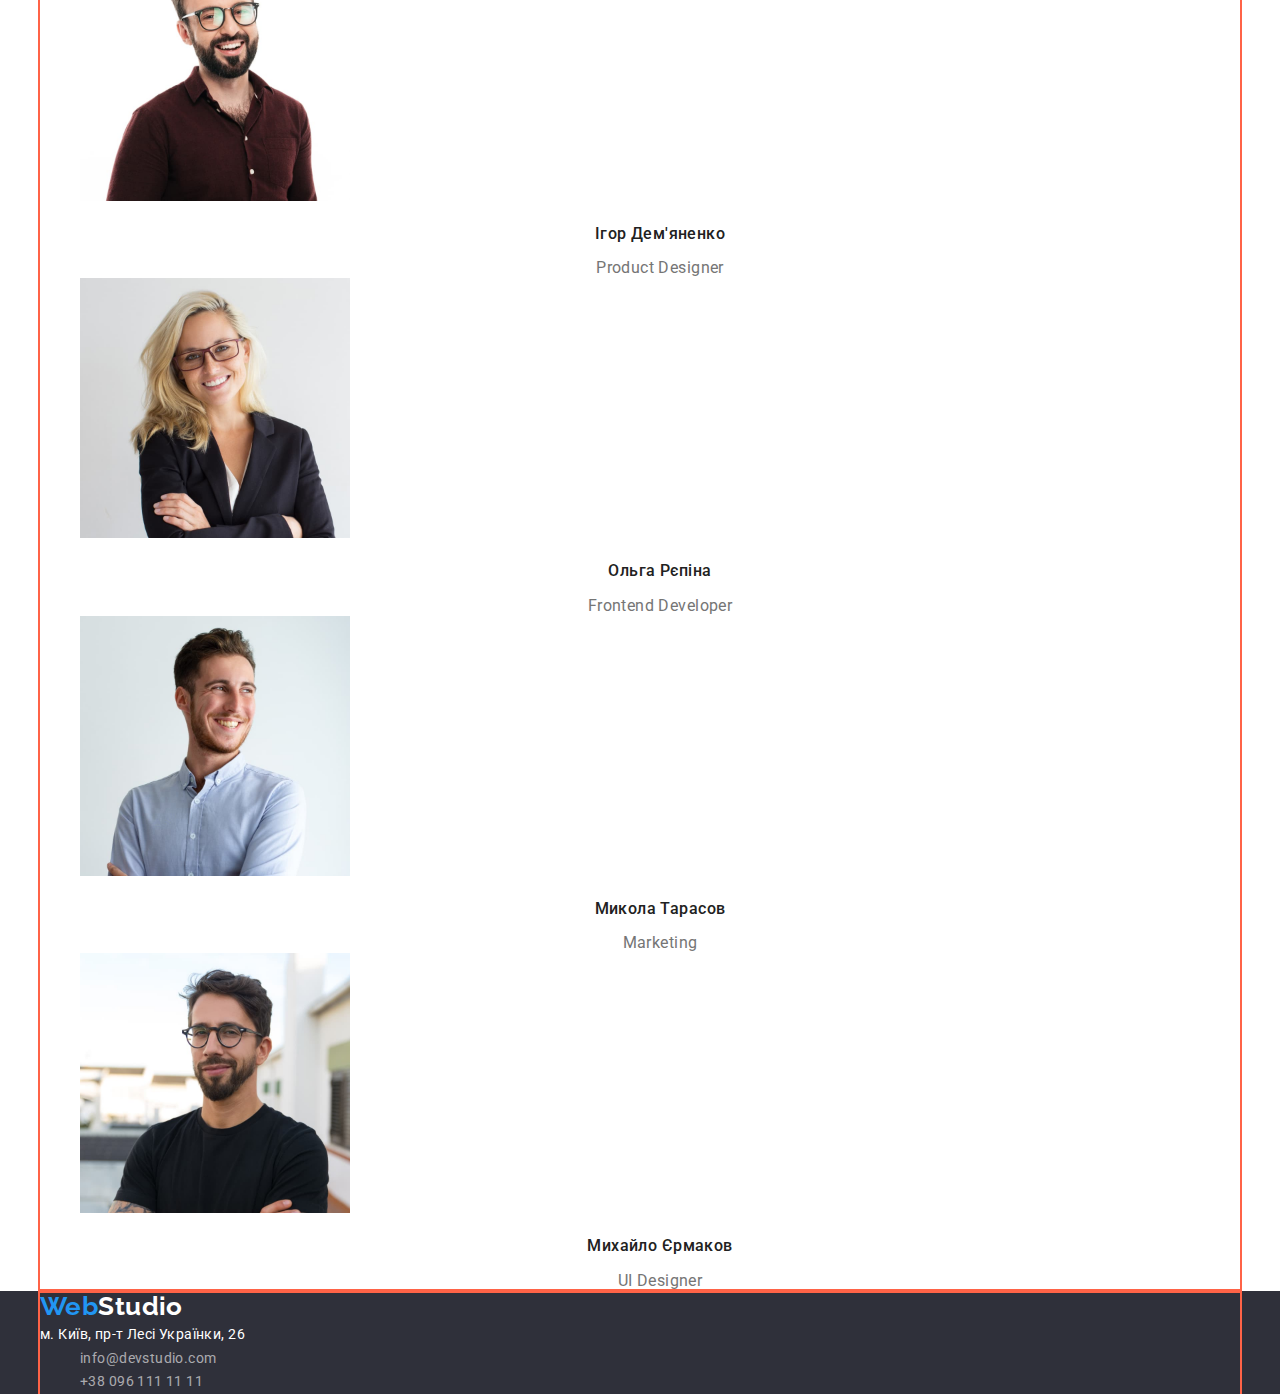
==== commit 289da985: "Update index.html" ====
--- a/index.html
+++ b/index.html
@@ -19,24 +19,30 @@
   </head>
   <body>
     <header class="page-header">
-      <div class="container">
-        <nav>
+      <div class="container header">
+        <nav class="main-nav">
           <a href="/" class="logo-head">
             <span class="logo-first">Web</span>Studio</a
           >
           <ul class="site-nav list">
-            <li><a href="./index.html" class="link current">Студія</a></li>
-            <li><a href="./portfolio.html" class="link">Портфоліо</a></li>
-            <li><a href="./index.html" class="link">Контакти</a></li>
+            <li class="item">
+              <a href="./index.html" class="link current">Студія</a>
+            </li>
+            <li class="item">
+              <a href="./portfolio.html" class="link">Портфоліо</a>
+            </li>
+            <li class="item">
+              <a href="./index.html" class="link">Контакти</a>
+            </li>
           </ul>
         </nav>
         <ul class="list">
-          <li>
+          <li class="list-item">
             <a href="mailto:info@devstudio.com" class="contacts"
               >info@devstudio.com</a
             >
           </li>
-          <li>
+          <li class="list-item">
             <a href="tell:+38096111111" class="contacts">+38 096 111 11 11</a>
           </li>
         </ul>
@@ -56,55 +62,57 @@
       </section>
 
       <!-- Section 2 Privileges -->
-      <section class="section-privileges container">
-        <h2 class="section-title visually-hidden">Привілегії</h2>
-        <ul class="list">
-          <li>
-            <h3 class="privileges-title">УВАГА ДО ДЕТАЛЕЙ</h3>
-            <p class="privileges-description">
-              Ідейні міркування, і навіть початок повсякденної роботи з
-              формування позиції.
-            </p>
-          </li>
-          <li>
-            <h3 class="privileges-title">ПУНКТУАЛЬНІСТЬ</h3>
-            <p class="privileges-description">
-              Завдання організації, особливо рамки і місце навчання кадрів тягне
-              у себе.
-            </p>
-          </li>
-          <li>
-            <h3 class="privileges-title">ПЛАНУВАННЯ</h3>
-            <p class="privileges-description">
-              Так само консультація з широким активом значною мірою зумовлює.
-            </p>
-          </li>
-          <li>
-            <h3 class="privileges-title">СУЧАСНІ ТЕХНОЛОГІЇ</h3>
-            <p class="privileges-description">
-              Значимість цих проблем настільки очевидна, що реалізація планових
-              завдань.
-            </p>
-          </li>
-        </ul>
-      </section>
+      <div class="container">
+        <section class="section-privileges">
+          <h2 class="section-title visually-hidden">Привілегії</h2>
+          <ul class="list">
+            <li class="privileges-item">
+              <h3 class="privileges-title">УВАГА ДО ДЕТАЛЕЙ</h3>
+              <p class="privileges-description">
+                Ідейні міркування, і навіть початок повсякденної роботи з
+                формування позиції.
+              </p>
+            </li>
+            <li class="privileges-item">
+              <h3 class="privileges-title">ПУНКТУАЛЬНІСТЬ</h3>
+              <p class="privileges-description">
+                Завдання організації, особливо рамки і місце навчання кадрів
+                тягне у себе.
+              </p>
+            </li>
+            <li class="privileges-item">
+              <h3 class="privileges-title">ПЛАНУВАННЯ</h3>
+              <p class="privileges-description">
+                Так само консультація з широким активом значною мірою зумовлює.
+              </p>
+            </li>
+            <li class="privileges-item">
+              <h3 class="privileges-title">СУЧАСНІ ТЕХНОЛОГІЇ</h3>
+              <p class="privileges-description">
+                Значимість цих проблем настільки очевидна, що реалізація
+                планових завдань.
+              </p>
+            </li>
+          </ul>
+        </section>
+      </div>
 
       <!-- Section 3 Work -->
       <section class="section-work">
         <div class="container">
           <h2 class="section-title">Чим ми займаємося</h2>
           <ul class="list">
-            <li>
+            <li class="work-item">
               <img
                 src="./images/img1.jpg"
                 alt="Десктопні додатки"
                 width="370"
               />
             </li>
-            <li>
+            <li class="work-item">
               <img src="./images/img2.jpg" alt="Мобільні додатки" width="370" />
             </li>
-            <li>
+            <li class="work-item">
               <img
                 src="./images/img3.jpg"
                 alt="Додатки для планшетів"
@@ -119,8 +127,8 @@
       <section class="section-team">
         <div class="container">
           <h2 class="section-title">Наша команда</h2>
-          <ul class="list">
-            <li>
+          <ul class="list team">
+            <li class="team-item">
               <img
                 src="./images/img.jpg"
                 alt="перший член команди"
@@ -130,7 +138,7 @@
               <h3 class="team-name">Ігор Дем'яненко</h3>
               <p lang="en" class="team-position">Product Designer</p>
             </li>
-            <li>
+            <li class="team-item">
               <img
                 src="./images/img_1.jpg"
                 alt="другий член команди"
@@ -140,7 +148,7 @@
               <h3 class="team-name">Ольга Рєпіна</h3>
               <p lang="en" class="team-position">Frontend Developer</p>
             </li>
-            <li>
+            <li class="team-item">
               <img
                 src="./images/img_2.jpg"
                 alt=" третій член команди"
@@ -150,7 +158,7 @@
               <h3 class="team-name">Микола Тарасов</h3>
               <p lang="en" class="team-position">Marketing</p>
             </li>
-            <li>
+            <li class="team-item">
               <img
                 src="./images/img_3.jpg"
                 alt="четвертий член команди"
@@ -164,8 +172,9 @@
         </div>
       </section>
     </main>
+    <!-- Footer -->
     <footer>
-      <div class="container">
+      <div class="container footer">
         <a href="/" class="logo-footer"
           ><span class="logo-first">Web</span>Studio</a
         >
@@ -177,13 +186,13 @@
             >м. Київ, пр-т Лесі Українки, 26</a
           >
         </address>
-        <ul class="list">
-          <li>
+        <ul class="list footer">
+          <li class="footer-item">
             <a href="mailto:info@devstudio.com" class="contacts-footer"
               >info@devstudio.com</a
             >
           </li>
-          <li>
+          <li class="footer-item">
             <a href="tel+380961111111" class="contacts-footer"
               >+38 096 111 11 11</a
             >
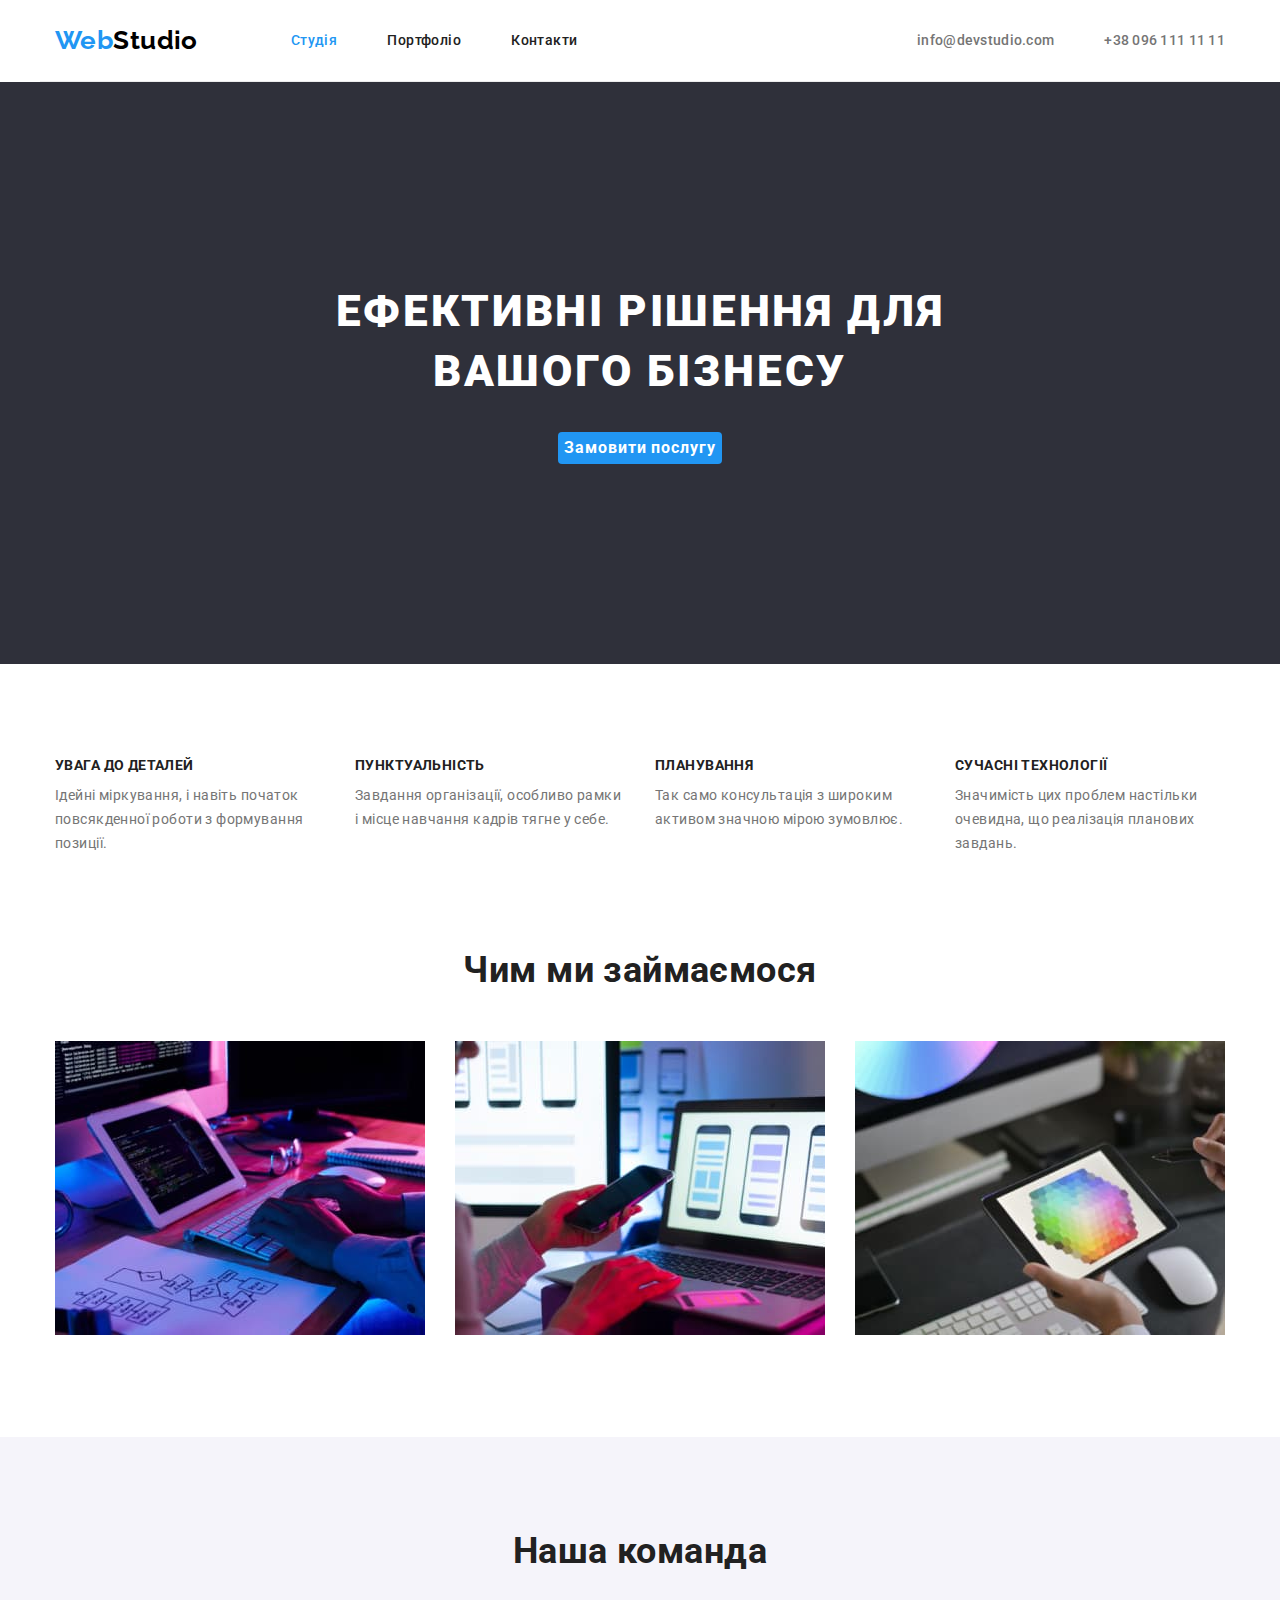
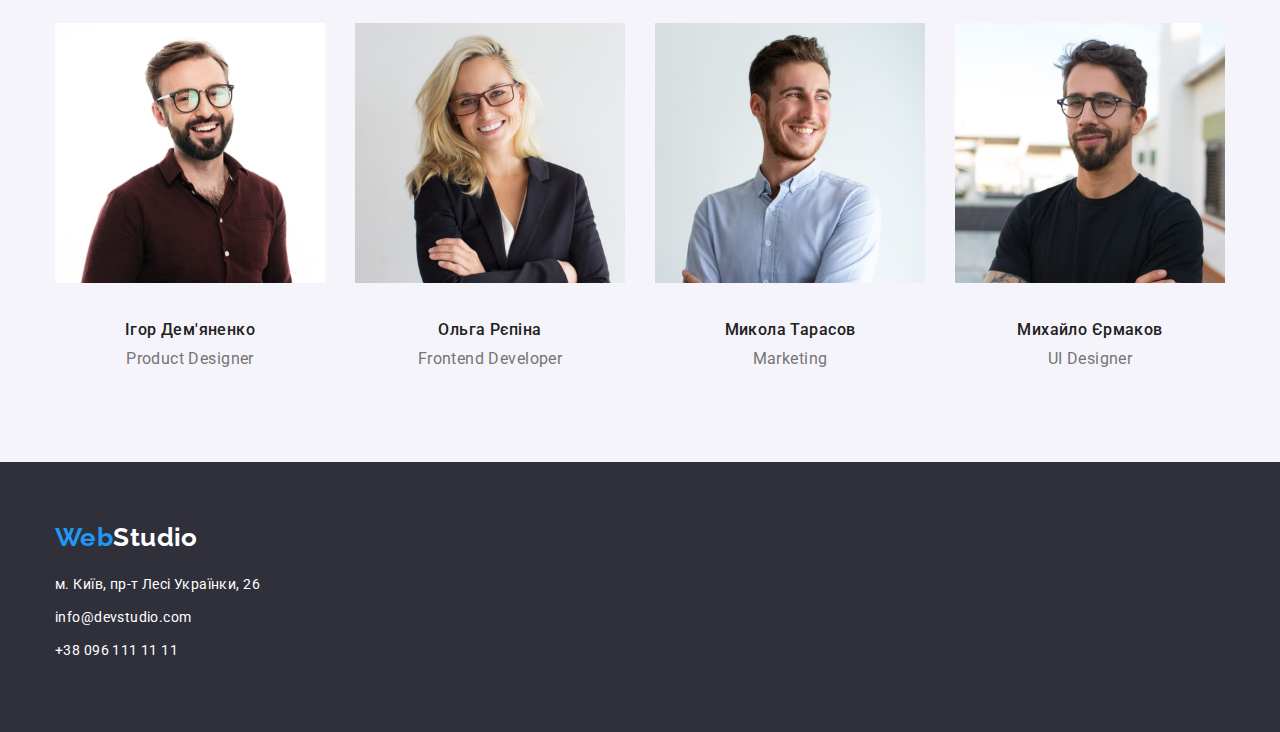
==== commit 83728cc5: "Update index.html" ====
--- a/index.html
+++ b/index.html
@@ -62,32 +62,32 @@
       </section>
 
       <!-- Section 2 Privileges -->
-      <div class="container">
         <section class="section-privileges">
+          <div class="container">
           <h2 class="section-title visually-hidden">Привілегії</h2>
           <ul class="list">
             <li class="privileges-item">
-              <h3 class="privileges-title">УВАГА ДО ДЕТАЛЕЙ</h3>
+              <h3 class="privileges-title">увага до деталей</h3>
               <p class="privileges-description">
                 Ідейні міркування, і навіть початок повсякденної роботи з
                 формування позиції.
               </p>
             </li>
             <li class="privileges-item">
-              <h3 class="privileges-title">ПУНКТУАЛЬНІСТЬ</h3>
+              <h3 class="privileges-title">пунктуальність</h3>
               <p class="privileges-description">
                 Завдання організації, особливо рамки і місце навчання кадрів
                 тягне у себе.
               </p>
             </li>
             <li class="privileges-item">
-              <h3 class="privileges-title">ПЛАНУВАННЯ</h3>
+              <h3 class="privileges-title">планування</h3>
               <p class="privileges-description">
                 Так само консультація з широким активом значною мірою зумовлює.
               </p>
             </li>
             <li class="privileges-item">
-              <h3 class="privileges-title">СУЧАСНІ ТЕХНОЛОГІЇ</h3>
+              <h3 class="privileges-title">сучасні технології</h3>
               <p class="privileges-description">
                 Значимість цих проблем настільки очевидна, що реалізація
                 планових завдань.
@@ -179,25 +179,27 @@
           ><span class="logo-first">Web</span>Studio</a
         >
         <address class="address">
-          <a
-            href="https://goo.gl/maps/CPtrU1FHBa2aNyZL9"
-            target="_blank"
-            rel="noopener noreferrer nofollow"
-            >м. Київ, пр-т Лесі Українки, 26</a
-          >
+          <ul class="list footer">
+            <li class="footer-item">
+              <a
+                href="https://goo.gl/maps/CPtrU1FHBa2aNyZL9"
+                target="_blank"
+                rel="noopener noreferrer nofollow"
+                >м. Київ, пр-т Лесі Українки, 26</a
+              >
+            </li>
+            <li class="footer-item">
+              <a href="mailto:info@devstudio.com" class="contacts-footer"
+                >info@devstudio.com</a
+              >
+            </li>
+            <li class="footer-item">
+              <a href="tel+380961111111" class="contacts-footer"
+                >+38 096 111 11 11</a
+              >
+            </li>
+          </ul>
         </address>
-        <ul class="list footer">
-          <li class="footer-item">
-            <a href="mailto:info@devstudio.com" class="contacts-footer"
-              >info@devstudio.com</a
-            >
-          </li>
-          <li class="footer-item">
-            <a href="tel+380961111111" class="contacts-footer"
-              >+38 096 111 11 11</a
-            >
-          </li>
-        </ul>
       </div>
     </footer>
   </body>
--- a/css/styles.css
+++ b/css/styles.css
@@ -1,4 +1,26 @@
-
+p,
+h1,
+h2,
+h3,
+h4,
+h5,
+h6 {
+    margin: 0;
+}
+
+ul,
+ol {
+    margin: 0;
+    padding-left: 0;
+}
+
+button {
+    cursor: pointer;
+}
+
+address {
+    font-style: normal;
+}
 :root {
     --primary-text-color: #757575;
     --secondary-text-color: #212121;
@@ -16,27 +38,38 @@
     line-height: 1.7;
 }
 .list {
+    display: flex;
     list-style: none;
     margin-top: 0;
     margin-bottom: 0;
 }
-
 a {
     text-decoration: none;
 }
-
-/* --------Хедер-------- */
 .container {
     margin-left: auto;
     margin-right: auto;
+    padding: 0 15px;
     width: 1200px;
-    outline: 2px solid tomato;
+    /* outline: 2px solid tomato; */
+}
+
+/* --------Хедер-------- */
+
+.header {
+    display: flex;
+    align-items: center;
+    padding-top: 25px;
+    padding-bottom: 25px;
+    border-bottom: 1px solid #ECECEC;
 }
 
  .logo-first {
     color: var(--accent-color);
  }
  .logo-head {
+    display: flex;
+    margin-right: 93px;
     color: #000000;
     font-family: Raleway;
     font-weight: 700;
@@ -44,7 +77,20 @@
     line-height: 1.2;
  }
  
+ .main-nav {
+    display: flex;
+    align-items: center;
+ }
+ 
+ .site-nav .list {
+    display: flex;
+ }
+ 
+ .site-nav .item:not(:last-child){
+    margin-right: 50px;
+ }
 .site-nav .link {
+    display: block;
     color: var(--secondary-text-color);
     font-weight: 500;
     line-height: 1.14;
@@ -58,6 +104,12 @@
 .site-nav .link:focus {
     color: var(--accent-color);
     letter-spacing: 0.02em;
+}
+.list-item + .list-item{
+    margin-left: 50px;
+}
+.container > .list {
+    margin-left: auto;
 }
 .contacts {
     color: var(--primary-text-color);
@@ -75,9 +127,13 @@
     background-color: #2F303A;
     text-align: center;
 }
+.hero > .container {
+    padding-top: 200px;
+    padding-bottom: 200px;
+}
 .hero-title {
-    margin-top: 0;
     margin-bottom: 30px;
+
 
     color: var(--white-color);
     font-weight: 900;
@@ -87,6 +143,8 @@
     text-transform: uppercase;
 }
 .hero button {
+    border: transparent;
+    border-radius: 4px;
     background-color: var(--accent-color);
     color: var(--white-color);
     font-weight: 700;
@@ -99,9 +157,7 @@
 
 
 .section-title {
-    margin-top: 0;
-    margin-bottom: 0;
-
+    margin-bottom: 50px;
     color: var(--secondary-text-color);
     font-size: 36px;
     line-height: 1.16;
@@ -110,17 +166,45 @@
 
 /* --------privileges-------- */
 .privileges-title {
-    margin-top: 0;
+    margin-bottom: 10px;
     color: var(--secondary-text-color);
     font-size: 14px;
     line-height: 1.14;
     text-transform: uppercase;
 }
-.privileges-description {
-    margin-bottom: 0;
-}
-
+.privileges-item {
+    margin-right: 30px;
+    max-width: 270px;
+}
+.privileges-item:last-child {
+    margin-right: 0;
+}
+.section-privileges {
+    padding-top: 94px;
+    padding-bottom: 94px;
+}
+
+/* --------Work-------- */
+.work-item:not(:last-child) {
+    margin-right: 30px;
+}
+.section-work > .container {
+    padding-bottom: 94px;
+}
+/* --------Team-------- */
+.section-team {
+    background-color: #F5F4FA;
+}
+.section-team > .container {
+    padding-top: 94px;
+    padding-bottom: 94px;
+}
+.team-item:not(:last-child) {
+    margin-right: 30px;
+}
 .team-name {
+    margin-top: 30px;
+    margin-bottom: 10px;
     color: var(--secondary-text-color);
     font-weight: 500;
     font-size: 16px;
@@ -128,21 +212,27 @@
     text-align: center;
 }
 .team-position{
-    margin-bottom: 0;
     font-size: 16px;
     line-height: 1.18;
     text-align: center;
 }
 
 /* --------Footer-------- */
+.container.footer {
+   padding-top: 60px;
+   padding-bottom: 60px;
+}
 footer {
     background-color: #2F303A;
 }
 .address {
+    margin-bottom: 9px;
     color: var(--white-color);
 
 }
 .logo-footer {
+    display: block;
+    margin-bottom: 20px;
     color: var(--white-color);
     font-family: Raleway;
     font-weight: 700;
@@ -153,6 +243,10 @@
     color: var(--white-color);
     font-style: normal;
 }
+.address a:hover,
+.address a:focus {
+    color: var(--accent-color);
+}
 .contacts-footer {
     color: rgba(255, 255, 255, 0.6);
 }
@@ -160,9 +254,31 @@
 .contacts-footer:focus {
     color: var(--accent-color);
 }
+.list.footer {
+    display: block;
+}
+.footer-item:not(:last-child) {
+    margin-bottom: 9px;
+}
 
 /* --------Portfolio-------- */
-.project-title {
+.project {
+    flex-wrap: wrap;
+}
+.project-item {
+    width: 370px;
+    margin-right: 30px;
+    margin-bottom: 30px;
+}
+.project-item:nth-child(3n) {
+    margin-right: 0;
+}
+.project-item:nth-last-child(-n+3){
+    margin-bottom: 0;
+}
+.project-title { 
+    margin-top: 20px;
+    margin-bottom: 4px;
     font-weight: 700;
     font-size: 18px;
     line-height: 2;
@@ -176,6 +292,7 @@
     color: var(--primary-text-color);
 }
 .button {
+    border: transparent;
     border-radius: 4px;
     padding: 6px 22px;
     background-color: #F5F4FA;
@@ -204,4 +321,16 @@
     clip: rect(0 0 0 0);
     clip-path: inset(50%);
     margin: -1px;
+}
+
+.list.btn {
+    justify-content: center;
+    margin-bottom: 50px;
+}
+.btn-item {
+    margin-right: 8px;
+}
+.section.our-works {
+    padding-top: 94px;
+    padding-bottom: 94px;
 }